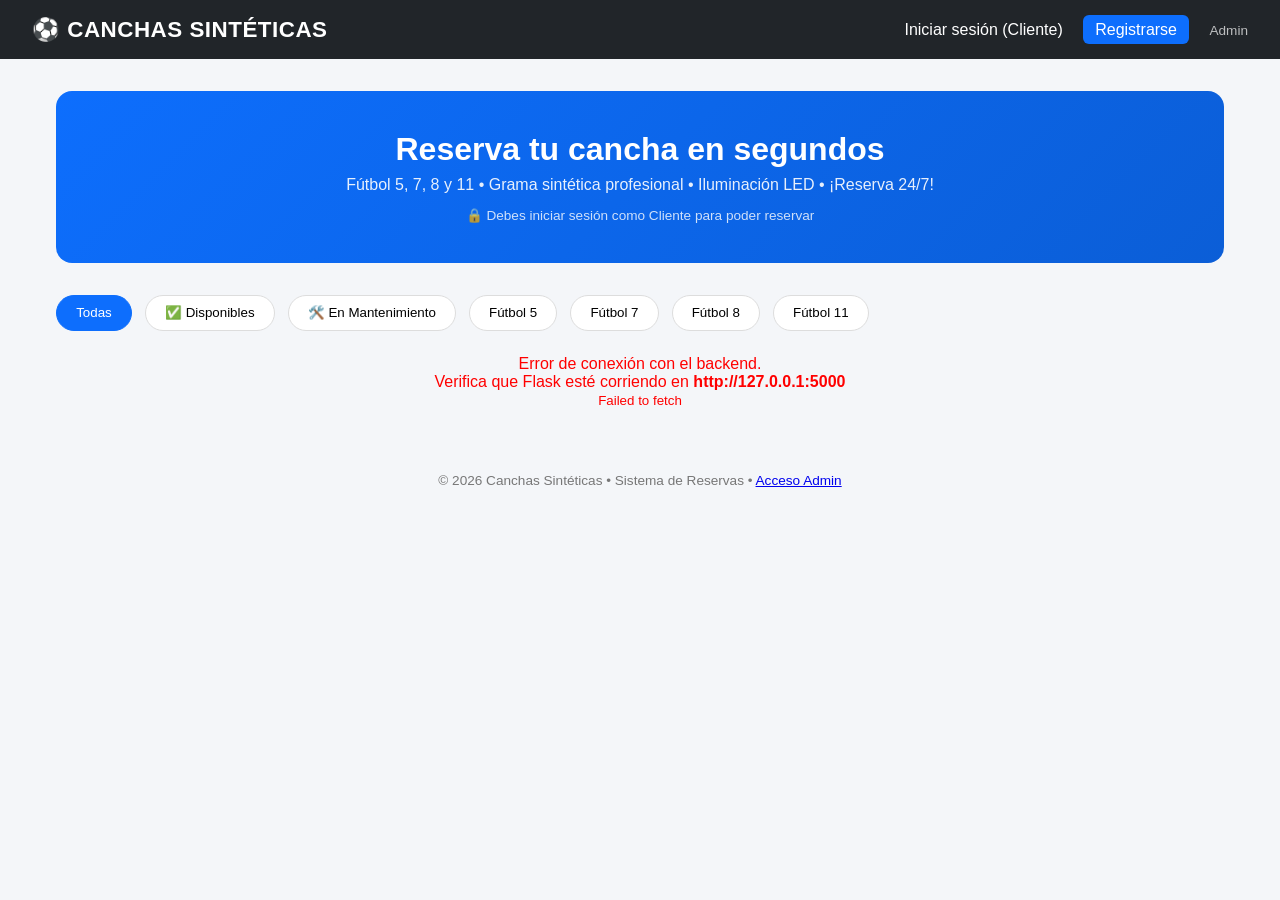
==== frontend/index.html @ 90bb9eba "La sintetica" ====
<!DOCTYPE html>
<html lang="es">
<head>
    <meta charset="UTF-8">
    <meta name="viewport" content="width=device-width, initial-scale=1.0">
    <title>Canchas Sintéticas - Reserva Online</title>
    <link rel="stylesheet" href="css/style.css">
</head>
<body>

    <!-- NAVBAR -->
    <nav class="navbar">
        <div class="logo">⚽ CANCHAS SINTÉTICAS</div>
        <div id="nav-auth">
            <!-- Se rellena dinámicamente con JS según sesión -->
            <a href="login_cliente.html">Iniciar sesión (Cliente)</a>
            <a href="registro_cliente.html" style="background: var(--primary); padding: 6px 12px; border-radius: 6px;">Registrarse</a>
            <a href="login_admin.html" style="opacity:0.7; font-size:0.85rem;">Admin</a>
        </div>
    </nav>

    <div class="container">

        <!-- HERO -->
        <div class="hero">
            <h1>Reserva tu cancha en segundos</h1>
            <p>Fútbol 5, 7, 8 y 11 • Grama sintética profesional • Iluminación LED • ¡Reserva 24/7!</p>
            <p style="margin-top:0.8rem; font-size:0.85rem; opacity:0.8;">🔒 Debes iniciar sesión como Cliente para poder reservar</p>
        </div>

        <!-- FILTROS -->
        <div class="filters">
            <button class="active" onclick="filtrarCanchas('Todas', this)">Todas</button>
            <button onclick="filtrarCanchas('Disponible', this)">✅ Disponibles</button>
            <button onclick="filtrarCanchas('Mantenimiento', this)">🛠️ En Mantenimiento</button>
            <button onclick="filtrarCanchas('Fútbol 5', this)">Fútbol 5</button>
            <button onclick="filtrarCanchas('Fútbol 7', this)">Fútbol 7</button>
            <button onclick="filtrarCanchas('Fútbol 8', this)">Fútbol 8</button>
            <button onclick="filtrarCanchas('Fútbol 11', this)">Fútbol 11</button>
        </div>
        <p id="count-canchas" style="margin-bottom:1rem; color:#666; font-size:0.9rem;"></p>

        <!-- GRID CANCHAS - Se llena con fetch a /api/canchas -->
        <div id="grid-canchas" class="grid">
            <!-- Cards generadas por js/canchas.js -->
        </div>

    </div>

    <!-- MODAL RESERVA -->
    <div id="modal-reserva" class="modal-overlay">
        <div class="modal">
            <h3 id="modal-title">Reservar Cancha</h3>
            <p id="modal-cancha-nombre" style="font-weight:700; color: var(--primary);"></p>
            <small id="modal-precio" style="color:#666;"></small>

            <!-- Formulario: fecha, hora_inicio, duración -->
            <form id="form-reserva" onsubmit="confirmarReserva(event)" style="margin-top:1rem;">
                <div class="form-group">
                    <label>📅 Fecha</label>
                    <input type="date" id="reserva-fecha" required>
                </div>
                <div class="form-group">
                    <label>⏰ Hora de inicio</label>
                    <input type="time" id="reserva-hora" required>
                </div>
                <div class="form-group">
                    <label>⏳ Duración</label>
                    <select id="reserva-duracion" required>
                        <option value="0.5">30 minutos</option>
                        <option value="1" selected>1 hora</option>
                        <option value="1.5">1.5 horas</option>
                        <option value="2">2 horas</option>
                        <option value="2.5">2.5 horas</option>
                        <option value="3">3 horas</option>
                    </select>
                    <small style="color:#666;">Costo estimado: <b id="costo-estimado">-</b></small>
                </div>

                <div id="reserva-msg"></div>

                <div class="modal-actions">
                    <button type="button" class="btn btn-outline" onclick="cerrarModalReserva()">Cancelar</button>
                    <button type="submit" class="btn btn-success">Confirmar Reserva</button>
                </div>
            </form>

            <!-- Resumen Post-Reserva (ventana detallada) -->
            <div id="resumen-reserva" style="display:none;">
                <!-- Se rellena dinámicamente con instrucciones de pago, tiempo límite llegada, resumen tiempo y costo -->
            </div>
        </div>
    </div>

    <div class="footer">
        © 2026 Canchas Sintéticas • Sistema de Reservas • <a href="login_admin.html">Acceso Admin</a>
    </div>

    <!-- SCRIPTS - Orden importante -->
    <script src="js/config.js"></script>      <!-- 1. Config API_BASE_URL -->
    <script src="js/auth_cliente.js"></script><!-- 2. Helpers auth -->
    <script src="js/canchas.js"></script>     <!-- 3. Catálogo -->
    <script src="js/reserva.js"></script>     <!-- 4. Flujo reserva -->
</body>
</html>
---- frontend/css/style.css ----
/* style.css - Estilos globales Canchas Sintéticas */
:root {
  --primary: #0d6efd;
  --success: #198754;
  --warning: #ffc107;
  --danger: #dc3545;
  --dark: #212529;
  --light: #f8f9fa;
  --card-shadow: 0 4px 12px rgba(0,0,0,0.08);
}
* { box-sizing: border-box; margin: 0; padding: 0; }
body {
  font-family: 'Segoe UI', Tahoma, Geneva, Verdana, sans-serif;
  background: #f4f6f9;
  color: #333;
}
.navbar {
  background: var(--dark);
  color: white;
  padding: 1rem 2rem;
  display: flex;
  justify-content: space-between;
  align-items: center;
  position: sticky; top: 0; z-index: 100;
}
.navbar a { color: white; text-decoration: none; margin-left: 1rem; font-weight: 500; }
.navbar a:hover { color: var(--warning); }
.logo { font-size: 1.4rem; font-weight: 800; letter-spacing: 0.5px; }
.badge-rol {
  background: var(--warning); color: var(--dark);
  padding: 2px 8px; border-radius: 12px; font-size: 0.75rem; margin-left: 8px;
}
.container { max-width: 1200px; margin: 2rem auto; padding: 0 1rem; }
.hero {
  background: linear-gradient(135deg, #0d6efd 0%, #0b5ed7 100%);
  color: white; padding: 2.5rem 2rem; border-radius: 16px; margin-bottom: 2rem;
  text-align: center;
}
.hero h1 { font-size: 2rem; margin-bottom: 0.5rem; }
.hero p { opacity: 0.9; }

.filters { display: flex; gap: 0.8rem; margin-bottom: 1.5rem; flex-wrap: wrap; }
.filters button {
  padding: 0.6rem 1.2rem; border: 1px solid #ddd; background: white;
  border-radius: 20px; cursor: pointer; transition: 0.2s;
}
.filters button.active, .filters button:hover { background: var(--primary); color: white; border-color: var(--primary); }

.grid {
  display: grid;
  grid-template-columns: repeat(auto-fill, minmax(280px, 1fr));
  gap: 1.5rem;
}
.card {
  background: white; border-radius: 14px; overflow: hidden;
  box-shadow: var(--card-shadow); transition: transform 0.2s;
  display: flex; flex-direction: column;
}
.card:hover { transform: translateY(-4px); }
.card img { width: 100%; height: 180px; object-fit: cover; }
.card-body { padding: 1.2rem; flex: 1; display: flex; flex-direction: column; }
.card-title { font-size: 1.15rem; font-weight: 700; margin-bottom: 0.3rem; }
.card-tipo { font-size: 0.85rem; color: #666; margin-bottom: 0.8rem; }
.badges { display: flex; gap: 0.5rem; margin-bottom: 0.8rem; }
.badge {
  padding: 4px 10px; border-radius: 12px; font-size: 0.75rem; font-weight: 700;
}
.badge-disponible { background: #d1e7dd; color: #0f5132; }
.badge-mantenimiento { background: #fff3cd; color: #664d03; border: 1px solid #ffecb5; }
.precio { font-size: 1.1rem; font-weight: 800; color: var(--primary); margin-bottom: 0.6rem; }
.desc { font-size: 0.85rem; color: #555; margin-bottom: 1rem; flex: 1; }

.btn {
  padding: 0.7rem 1rem; border: none; border-radius: 8px; cursor: pointer;
  font-weight: 700; transition: 0.2s; width: 100%;
}
.btn-primary { background: var(--primary); color: white; }
.btn-primary:hover { background: #0b5ed7; }
.btn-disabled { background: #adb5bd; color: white; cursor: not-allowed; }
.btn-outline { background: white; border: 1px solid var(--primary); color: var(--primary); }
.btn-outline:hover { background: var(--primary); color: white; }
.btn-success { background: var(--success); color: white; }
.btn-danger { background: var(--danger); color: white; }

/* Formularios */
.form-card {
  background: white; max-width: 420px; margin: 3rem auto; padding: 2rem;
  border-radius: 14px; box-shadow: var(--card-shadow);
}
.form-card h2 { margin-bottom: 1.2rem; text-align: center; }
.form-group { margin-bottom: 1rem; }
.form-group label { display: block; font-weight: 600; margin-bottom: 0.3rem; font-size: 0.9rem; }
.form-group input, .form-group select {
  width: 100%; padding: 0.7rem; border: 1px solid #ddd; border-radius: 8px; font-size: 0.95rem;
}
.form-group input:focus, .form-group select:focus { outline: none; border-color: var(--primary); }
.link { text-align: center; margin-top: 1rem; font-size: 0.9rem; }
.link a { color: var(--primary); text-decoration: none; font-weight: 600; }
.alert {
  padding: 0.8rem; border-radius: 8px; margin-bottom: 1rem; font-size: 0.9rem;
}
.alert-error { background: #f8d7da; color: #842029; border: 1px solid #f5c2c7; }
.alert-success { background: #d1e7dd; color: #0f5132; border: 1px solid #badbcc; }

/* Modal Reserva */
.modal-overlay {
  position: fixed; inset: 0; background: rgba(0,0,0,0.55);
  display: none; align-items: center; justify-content: center; z-index: 200;
}
.modal-overlay.open { display: flex; }
.modal {
  background: white; width: 95%; max-width: 520px; border-radius: 14px;
  padding: 1.8rem; max-height: 90vh; overflow-y: auto;
  animation: pop 0.2s ease;
}
@keyframes pop { from { transform: scale(0.95); opacity: 0; } to { transform: scale(1); opacity: 1; } }
.modal h3 { margin-bottom: 1rem; }
.modal-actions { display: flex; gap: 0.8rem; margin-top: 1.2rem; }
.resumen-box {
  background: #f8f9fa; border: 1px solid #e9ecef; border-radius: 8px; padding: 1rem; margin-top: 1rem;
  font-size: 0.9rem; line-height: 1.5;
}
.resumen-box strong { color: var(--primary); }

/* Admin tabla */
.table-wrap { background: white; border-radius: 14px; overflow: hidden; box-shadow: var(--card-shadow); }
table { width: 100%; border-collapse: collapse; }
th, td { padding: 0.9rem 1rem; text-align: left; border-bottom: 1px solid #eee; font-size: 0.9rem; }
th { background: #f8f9fa; font-weight: 700; }
tr:hover { background: #fcfcfc; }
select.estado-select { padding: 0.4rem; border-radius: 6px; border: 1px solid #ddd; }

.footer { text-align: center; padding: 2rem; color: #777; font-size: 0.85rem; }
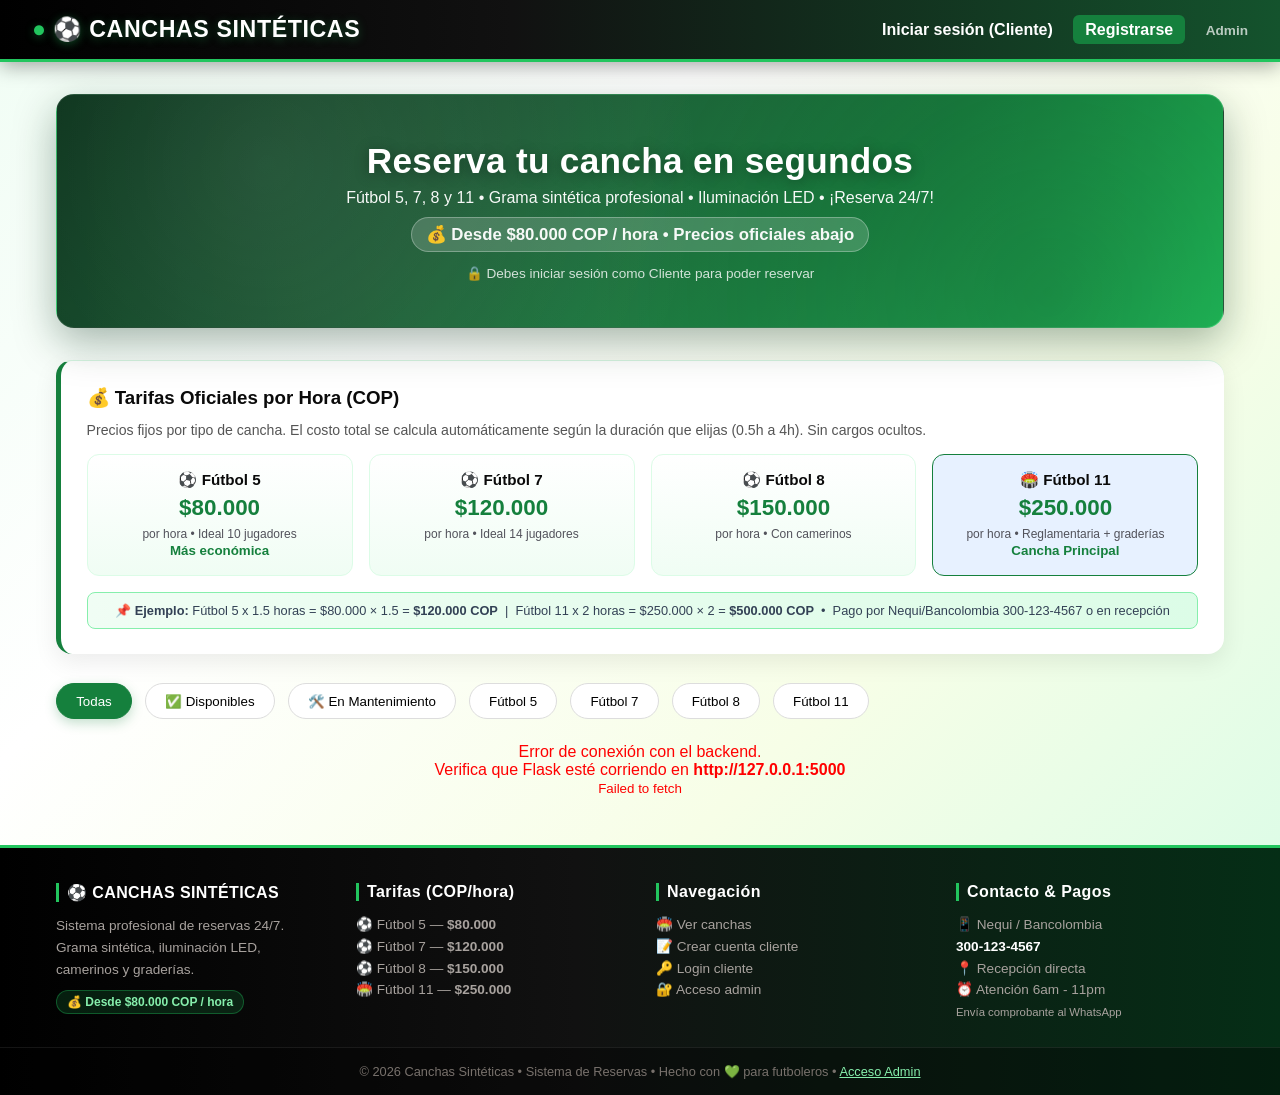
==== commit 14a9894e: "feat: diseño verde futbol + editar cancha + confirmar/borrar reservas + footer" ====
--- a/frontend/index.html
+++ b/frontend/index.html
@@ -25,7 +25,41 @@
         <div class="hero">
             <h1>Reserva tu cancha en segundos</h1>
             <p>Fútbol 5, 7, 8 y 11 • Grama sintética profesional • Iluminación LED • ¡Reserva 24/7!</p>
+            <p style="margin-top:0.6rem; font-size:1.05rem; font-weight:700; background:rgba(255,255,255,0.18); display:inline-block; padding:6px 14px; border-radius:20px; border:1px solid rgba(255,255,255,0.3);">💰 Desde $80.000 COP / hora • Precios oficiales abajo</p>
             <p style="margin-top:0.8rem; font-size:0.85rem; opacity:0.8;">🔒 Debes iniciar sesión como Cliente para poder reservar</p>
+        </div>
+
+        <!-- BANNER PRECIOS OFICIALES - Visible en pagina principal -->
+        <div class="pricing-banner">
+            <h3>💰 Tarifas Oficiales por Hora (COP)</h3>
+            <p style="font-size:0.88rem; color:#555;">Precios fijos por tipo de cancha. El costo total se calcula automáticamente según la duración que elijas (0.5h a 4h). Sin cargos ocultos.</p>
+            <div class="pricing-table">
+                <div class="pricing-item">
+                    <div class="tipo">⚽ Fútbol 5</div>
+                    <div class="precio-big">$80.000</div>
+                    <div class="detalle">por hora • Ideal 10 jugadores</div>
+                    <small style="color:var(--success); font-weight:700;">Más económica</small>
+                </div>
+                <div class="pricing-item">
+                    <div class="tipo">⚽ Fútbol 7</div>
+                    <div class="precio-big">$120.000</div>
+                    <div class="detalle">por hora • Ideal 14 jugadores</div>
+                </div>
+                <div class="pricing-item">
+                    <div class="tipo">⚽ Fútbol 8</div>
+                    <div class="precio-big">$150.000</div>
+                    <div class="detalle">por hora • Con camerinos</div>
+                </div>
+                <div class="pricing-item" style="border-color:var(--primary); background:#e7f1ff;">
+                    <div class="tipo">🏟️ Fútbol 11</div>
+                    <div class="precio-big">$250.000</div>
+                    <div class="detalle">por hora • Reglamentaria + graderías</div>
+                    <small style="color:var(--primary); font-weight:700;">Cancha Principal</small>
+                </div>
+            </div>
+            <div class="pricing-nota">
+                📌 <b>Ejemplo:</b> Fútbol 5 x 1.5 horas = $80.000 × 1.5 = <b>$120.000 COP</b> &nbsp;|&nbsp; Fútbol 11 x 2 horas = $250.000 × 2 = <b>$500.000 COP</b> &nbsp;•&nbsp; Pago por Nequi/Bancolombia 300-123-4567 o en recepción
+            </div>
         </div>
 
         <!-- FILTROS -->
@@ -73,8 +107,10 @@
                         <option value="2">2 horas</option>
                         <option value="2.5">2.5 horas</option>
                         <option value="3">3 horas</option>
+                        <option value="3.5">3.5 horas</option>
+                        <option value="4">4 horas</option>
                     </select>
-                    <small style="color:#666;">Costo estimado: <b id="costo-estimado">-</b></small>
+                    <small style="color:#666; display:block; margin-top:6px; background:#f8f9fa; padding:6px 8px; border-radius:6px; border:1px solid #e9ecef;">💰 Costo estimado: <b id="costo-estimado" style="color:var(--primary);">-</b></small>
                 </div>
 
                 <div id="reserva-msg"></div>
@@ -92,9 +128,56 @@
         </div>
     </div>
 
-    <div class="footer">
-        © 2026 Canchas Sintéticas • Sistema de Reservas • <a href="login_admin.html">Acceso Admin</a>
+    <!-- MODAL MIS RESERVAS - Cliente ve su historial con 2 botones Confirmar/Cancelar sincronizados a BD -->
+    <div id="modal-mis-reservas" class="modal-overlay">
+        <div class="modal" style="max-width:680px;">
+            <h3>📅 Mis Reservas</h3>
+            <p style="font-size:0.85rem; color:#666; margin-bottom:1rem;">Aquí puedes <b>Confirmar</b> o <b>Cancelar</b> tus reservas. El cambio se guarda al instante en la BD y lo ve el admin en <code>/api/admin/reservas</code>.</p>
+            <div id="mis-reservas-lista">
+                <p style="text-align:center; padding:1rem;">Cargando...</p>
+            </div>
+            <div id="mis-reservas-msg" style="margin-top:1rem;"></div>
+            <div class="modal-actions">
+                <button class="btn btn-outline" onclick="cerrarModalMisReservas()">Cerrar</button>
+                <button class="btn btn-primary" onclick="verMisReservas()">↻ Recargar</button>
+            </div>
+        </div>
     </div>
+
+    <footer class="footer">
+        <div class="footer-main">
+            <div class="footer-col">
+                <h4>⚽ CANCHAS SINTÉTICAS</h4>
+                <p>Sistema profesional de reservas 24/7.<br>Grama sintética, iluminación LED, camerinos y graderías.</p>
+                <span class="footer-badge">💰 Desde $80.000 COP / hora</span>
+            </div>
+            <div class="footer-col">
+                <h4>Tarifas (COP/hora)</h4>
+                <ul>
+                    <li>⚽ Fútbol 5 — <b>$80.000</b></li>
+                    <li>⚽ Fútbol 7 — <b>$120.000</b></li>
+                    <li>⚽ Fútbol 8 — <b>$150.000</b></li>
+                    <li>🏟️ Fútbol 11 — <b>$250.000</b></li>
+                </ul>
+            </div>
+            <div class="footer-col">
+                <h4>Navegación</h4>
+                <ul>
+                    <li><a href="index.html">🏟️ Ver canchas</a></li>
+                    <li><a href="registro_cliente.html">📝 Crear cuenta cliente</a></li>
+                    <li><a href="login_cliente.html">🔑 Login cliente</a></li>
+                    <li><a href="login_admin.html">🔐 Acceso admin</a></li>
+                </ul>
+            </div>
+            <div class="footer-col">
+                <h4>Contacto & Pagos</h4>
+                <p>📱 Nequi / Bancolombia<br><b style="color:white;">300-123-4567</b><br>📍 Recepción directa<br>⏰ Atención 6am - 11pm<br><small>Envía comprobante al WhatsApp</small></p>
+            </div>
+        </div>
+        <div class="footer-bottom">
+            © 2026 Canchas Sintéticas • Sistema de Reservas • Hecho con  💚 para futboleros • <a href="login_admin.html" style="color:var(--accent-light);">Acceso Admin</a>
+        </div>
+    </footer>
 
     <!-- SCRIPTS - Orden importante -->
     <script src="js/config.js"></script>      <!-- 1. Config API_BASE_URL -->
--- a/frontend/css/style.css
+++ b/frontend/css/style.css
@@ -1,50 +1,70 @@
-/* style.css - Estilos globales Canchas Sintéticas */
+/* style.css - Estilos globales Canchas Sintéticas | PALETA FÚTBOL: VERDE / BLANCO / NEGRO */
 :root {
-  --primary: #0d6efd;
-  --success: #198754;
-  --warning: #ffc107;
-  --danger: #dc3545;
-  --dark: #212529;
-  --light: #f8f9fa;
-  --card-shadow: 0 4px 12px rgba(0,0,0,0.08);
+  --primary: #15803d;        /* verde cancha principal */
+  --primary-hover: #166534;  /* verde oscuro hover */
+  --accent: #22c55e;         /* verde brillante acento */
+  --accent-light: #86efac;   /* verde claro */
+  --success: #15803d;
+  --warning: #eab308;
+  --danger: #dc2626;
+  --dark: #0a0a0a;            /* negro */
+  --dark-light: #1f1f1f;      /* negro grisáceo */
+  --light: #ffffff;
+  --card-shadow: 0 8px 24px rgba(0,0,0,0.08);
+  --card-shadow-hover: 0 14px 36px rgba(21,128,61,0.14);
 }
 * { box-sizing: border-box; margin: 0; padding: 0; }
 body {
   font-family: 'Segoe UI', Tahoma, Geneva, Verdana, sans-serif;
-  background: #f4f6f9;
-  color: #333;
+  background: linear-gradient(135deg, #f0fdf4 0%, #ffffff 35%, #f7fee7 70%, #dcfce7 100%);
+  background-attachment: fixed;
+  color: #171717;
+  min-height: 100vh;
 }
 .navbar {
-  background: var(--dark);
+  background: linear-gradient(90deg, #000000 0%, #111111 40%, #14532d 100%);
   color: white;
   padding: 1rem 2rem;
   display: flex;
   justify-content: space-between;
   align-items: center;
   position: sticky; top: 0; z-index: 100;
-}
-.navbar a { color: white; text-decoration: none; margin-left: 1rem; font-weight: 500; }
-.navbar a:hover { color: var(--warning); }
-.logo { font-size: 1.4rem; font-weight: 800; letter-spacing: 0.5px; }
+  border-bottom: 3px solid var(--accent);
+  box-shadow: 0 4px 20px rgba(0,0,0,0.35);
+}
+.navbar a { color: white; text-decoration: none; margin-left: 1rem; font-weight: 600; transition: color 0.2s; }
+.navbar a:hover { color: var(--accent-light); }
+.logo { font-size: 1.45rem; font-weight: 900; letter-spacing: 0.6px; text-shadow: 0 2px 10px rgba(34,197,94,0.35); }
+.logo::before { content:"●"; color: var(--accent); margin-right:6px; }
 .badge-rol {
-  background: var(--warning); color: var(--dark);
-  padding: 2px 8px; border-radius: 12px; font-size: 0.75rem; margin-left: 8px;
+  background: var(--accent); color: var(--dark);
+  padding: 2px 8px; border-radius: 12px; font-size: 0.75rem; margin-left: 8px; font-weight:700;
 }
 .container { max-width: 1200px; margin: 2rem auto; padding: 0 1rem; }
 .hero {
-  background: linear-gradient(135deg, #0d6efd 0%, #0b5ed7 100%);
-  color: white; padding: 2.5rem 2rem; border-radius: 16px; margin-bottom: 2rem;
+  background: linear-gradient(135deg, #052e16 0%, #14532d 35%, #15803d 65%, #22c55e 100%);
+  color: white; padding: 2.9rem 2rem; border-radius: 18px; margin-bottom: 2rem;
   text-align: center;
-}
-.hero h1 { font-size: 2rem; margin-bottom: 0.5rem; }
-.hero p { opacity: 0.9; }
+  box-shadow: 0 14px 42px rgba(5,46,22,0.35);
+  border: 1px solid rgba(255,255,255,0.12);
+  position: relative; overflow: hidden;
+}
+.hero::before {
+  content:""; position:absolute; inset:0;
+  background: radial-gradient(circle at 18% 30%, rgba(255,255,255,0.09) 0%, transparent 45%),
+              radial-gradient(circle at 85% 85%, rgba(0,0,0,0.18) 0%, transparent 45%),
+              linear-gradient(90deg, transparent 0%, rgba(255,255,255,0.04) 50%, transparent 100%);
+  pointer-events:none;
+}
+.hero h1 { font-size: 2.2rem; margin-bottom: 0.5rem; position:relative; text-shadow: 0 2px 14px rgba(0,0,0,0.35); letter-spacing:0.3px; }
+.hero p { opacity: 0.96; position:relative; }
 
 .filters { display: flex; gap: 0.8rem; margin-bottom: 1.5rem; flex-wrap: wrap; }
 .filters button {
   padding: 0.6rem 1.2rem; border: 1px solid #ddd; background: white;
   border-radius: 20px; cursor: pointer; transition: 0.2s;
 }
-.filters button.active, .filters button:hover { background: var(--primary); color: white; border-color: var(--primary); }
+.filters button.active, .filters button:hover { background: var(--primary); color: white; border-color: var(--primary); box-shadow: 0 4px 12px rgba(21,128,61,0.25); }
 
 .grid {
   display: grid;
@@ -52,48 +72,67 @@
   gap: 1.5rem;
 }
 .card {
-  background: white; border-radius: 14px; overflow: hidden;
-  box-shadow: var(--card-shadow); transition: transform 0.2s;
+  background: white; border-radius: 16px; overflow: hidden;
+  box-shadow: var(--card-shadow); transition: all 0.25s ease;
   display: flex; flex-direction: column;
-}
-.card:hover { transform: translateY(-4px); }
+  border: 1px solid rgba(0,0,0,0.06);
+  border-top: 3px solid transparent;
+}
+.card:hover { transform: translateY(-6px); box-shadow: var(--card-shadow-hover); border-top-color: var(--accent); border-color: rgba(34,197,94,0.18); }
 .card img { width: 100%; height: 180px; object-fit: cover; }
 .card-body { padding: 1.2rem; flex: 1; display: flex; flex-direction: column; }
-.card-title { font-size: 1.15rem; font-weight: 700; margin-bottom: 0.3rem; }
-.card-tipo { font-size: 0.85rem; color: #666; margin-bottom: 0.8rem; }
+.card-title { font-size: 1.15rem; font-weight: 800; margin-bottom: 0.3rem; color: var(--dark); }
+.card-tipo { font-size: 0.85rem; color: #52525b; margin-bottom: 0.8rem; }
 .badges { display: flex; gap: 0.5rem; margin-bottom: 0.8rem; }
 .badge {
   padding: 4px 10px; border-radius: 12px; font-size: 0.75rem; font-weight: 700;
 }
 .badge-disponible { background: #d1e7dd; color: #0f5132; }
 .badge-mantenimiento { background: #fff3cd; color: #664d03; border: 1px solid #ffecb5; }
-.precio { font-size: 1.1rem; font-weight: 800; color: var(--primary); margin-bottom: 0.6rem; }
+.precio { font-size: 1.1rem; font-weight: 800; color: var(--primary); margin-bottom: 0.6rem; display:flex; align-items:baseline; gap:6px; flex-wrap:wrap; }
+.precio-valor { background: #dcfce7; border: 1px solid #86efac; padding: 4px 10px; border-radius: 20px; font-size:1.15rem; color: #14532d; }
+.precio-unidad { font-size:0.85rem; font-weight:600; color:#52525b; }
 .desc { font-size: 0.85rem; color: #555; margin-bottom: 1rem; flex: 1; }
+
+/* Banner de Precios Oficial - verde fútbol */
+.pricing-banner { background:white; border-radius:16px; padding:1.6rem; box-shadow:var(--card-shadow); margin-bottom:1.8rem; border-left:5px solid var(--primary); border-top:1px solid rgba(34,197,94,0.18); }
+.pricing-banner h3 { margin-bottom:0.8rem; color:var(--dark); display:flex; align-items:center; gap:8px; font-weight:800; }
+.pricing-table { display:grid; grid-template-columns: repeat(auto-fit, minmax(160px, 1fr)); gap:1rem; margin-top:1rem; }
+.pricing-item { background: linear-gradient(180deg, #ffffff 0%, #f0fdf4 100%); border:1px solid #dcfce7; border-radius:12px; padding:1rem; text-align:center; transition:0.25s; }
+.pricing-item:hover { border-color:var(--accent); transform:translateY(-3px); box-shadow: 0 8px 20px rgba(21,128,61,0.14); background:white; }
+.pricing-item .tipo { font-weight:800; color:var(--dark); font-size:0.95rem; }
+.pricing-item .precio-big { font-size:1.4rem; font-weight:900; color:var(--primary); margin:6px 0; }
+.pricing-item .detalle { font-size:0.75rem; color:#52525b; }
+.pricing-nota { font-size:0.8rem; color:#334155; margin-top:1rem; text-align:center; background: linear-gradient(90deg, #f0fdf4 0%, #dcfce7 100%); padding:10px; border-radius:8px; border:1px solid #86efac; }
 
 .btn {
   padding: 0.7rem 1rem; border: none; border-radius: 8px; cursor: pointer;
   font-weight: 700; transition: 0.2s; width: 100%;
 }
-.btn-primary { background: var(--primary); color: white; }
-.btn-primary:hover { background: #0b5ed7; }
-.btn-disabled { background: #adb5bd; color: white; cursor: not-allowed; }
-.btn-outline { background: white; border: 1px solid var(--primary); color: var(--primary); }
+.btn-primary { background: var(--primary); color: white; border: 1px solid var(--primary); }
+.btn-primary:hover { background: var(--primary-hover); border-color: var(--primary-hover); }
+.btn-disabled { background: #a1a1aa; color: white; cursor: not-allowed; }
+.btn-outline { background: white; border: 2px solid var(--primary); color: var(--primary); }
 .btn-outline:hover { background: var(--primary); color: white; }
-.btn-success { background: var(--success); color: white; }
-.btn-danger { background: var(--danger); color: white; }
-
-/* Formularios */
+.btn-success { background: var(--success); color: white; border: 1px solid var(--success); }
+.btn-success:hover { background: #166534; }
+.btn-danger { background: #18181b; color: white; border: 1px solid #18181b; }
+.btn-danger:hover { background: #000000; }
+
+/* Formularios - verde/blanco/negro */
 .form-card {
   background: white; max-width: 420px; margin: 3rem auto; padding: 2rem;
-  border-radius: 14px; box-shadow: var(--card-shadow);
-}
-.form-card h2 { margin-bottom: 1.2rem; text-align: center; }
+  border-radius: 16px; box-shadow: 0 14px 36px rgba(0,0,0,0.12);
+  border: 1px solid rgba(21,128,61,0.12);
+  border-top: 4px solid var(--primary);
+}
+.form-card h2 { margin-bottom: 1.2rem; text-align: center; color: var(--dark); font-weight:800; }
 .form-group { margin-bottom: 1rem; }
 .form-group label { display: block; font-weight: 600; margin-bottom: 0.3rem; font-size: 0.9rem; }
 .form-group input, .form-group select {
   width: 100%; padding: 0.7rem; border: 1px solid #ddd; border-radius: 8px; font-size: 0.95rem;
 }
-.form-group input:focus, .form-group select:focus { outline: none; border-color: var(--primary); }
+.form-group input:focus, .form-group select:focus { outline: none; border-color: var(--accent); box-shadow: 0 0 0 3px rgba(34,197,94,0.15); }
 .link { text-align: center; margin-top: 1rem; font-size: 0.9rem; }
 .link a { color: var(--primary); text-decoration: none; font-weight: 600; }
 .alert {
@@ -122,12 +161,43 @@
 }
 .resumen-box strong { color: var(--primary); }
 
-/* Admin tabla */
-.table-wrap { background: white; border-radius: 14px; overflow: hidden; box-shadow: var(--card-shadow); }
+/* Admin tabla - cabecera verde/negro */
+.table-wrap { background: white; border-radius: 14px; overflow: hidden; box-shadow: var(--card-shadow); border: 1px solid rgba(0,0,0,0.06); }
 table { width: 100%; border-collapse: collapse; }
-th, td { padding: 0.9rem 1rem; text-align: left; border-bottom: 1px solid #eee; font-size: 0.9rem; }
-th { background: #f8f9fa; font-weight: 700; }
-tr:hover { background: #fcfcfc; }
-select.estado-select { padding: 0.4rem; border-radius: 6px; border: 1px solid #ddd; }
-
-.footer { text-align: center; padding: 2rem; color: #777; font-size: 0.85rem; }
+th, td { padding: 0.9rem 1rem; text-align: left; border-bottom: 1px solid #f0fdf4; font-size: 0.9rem; }
+th { background: linear-gradient(90deg, #052e16 0%, #14532d 100%); font-weight: 800; color: white; border-bottom: 2px solid #15803d; letter-spacing:0.2px; }
+tr:hover { background: #f0fdf4; }
+select.estado-select { padding: 0.4rem; border-radius: 6px; border: 1px solid #a7f3d0; background:white; }
+
+/* Mis Reservas cards */
+.mis-reserva-card { background:white; border:1px solid #e9ecef; border-radius:10px; padding:1rem; margin-bottom:0.9rem; box-shadow:0 2px 6px rgba(0,0,0,0.04); }
+.mis-reserva-card .row { display:flex; justify-content:space-between; align-items:center; flex-wrap:wrap; gap:0.6rem; }
+.mis-reserva-card .info { font-size:0.88rem; line-height:1.5; flex:1; min-width:200px; }
+.mis-reserva-actions { display:flex; gap:0.5rem; margin-top:0.8rem; }
+.mis-reserva-actions .btn { padding:0.5rem 0.8rem; font-size:0.85rem; width:auto; flex:1; }
+.badge-pendiente { background:#fff3cd; color:#664d03; border:1px solid #ffecb5; padding:4px 10px; border-radius:12px; font-size:0.75rem; font-weight:700; }
+.badge-cancelada { background:#f8d7da; color:#842029; border:1px solid #f5c2c7; padding:4px 10px; border-radius:12px; font-size:0.75rem; font-weight:700; }
+
+/* FOOTER DISEÑO NUEVO - verde/blanco/negro, visible en todas las páginas */
+.footer {
+  background: linear-gradient(90deg, #000000 0%, #111111 45%, #052e16 100%);
+  color: #d6d3d1;
+  padding: 0;
+  margin-top: 3rem;
+  border-top: 3px solid var(--accent);
+  font-size: 0.85rem;
+}
+.footer-main {
+  max-width: 1200px; margin: 0 auto; padding: 2.2rem 1rem 1.5rem;
+  display: grid; grid-template-columns: repeat(auto-fit, minmax(220px, 1fr)); gap: 2rem;
+}
+.footer-col h4 { color: white; font-size: 1rem; margin-bottom: 0.8rem; font-weight:800; letter-spacing:0.4px; border-left:3px solid var(--accent); padding-left:8px; }
+.footer-col p, .footer-col a, .footer-col li { color: #a8a29e; font-size: 0.85rem; line-height: 1.6; text-decoration:none; list-style:none; }
+.footer-col a:hover { color: var(--accent-light); }
+.footer-col ul { padding:0; }
+.footer-bottom {
+  border-top: 1px solid rgba(255,255,255,0.08);
+  text-align:center; padding: 1rem; color: #78716c; font-size: 0.8rem;
+  background: rgba(0,0,0,0.35);
+}
+.footer-badge { display:inline-block; background: rgba(34,197,94,0.15); border:1px solid rgba(34,197,94,0.35); color: var(--accent-light); padding:4px 10px; border-radius:20px; font-size:0.75rem; font-weight:700; margin-top:0.6rem; }
